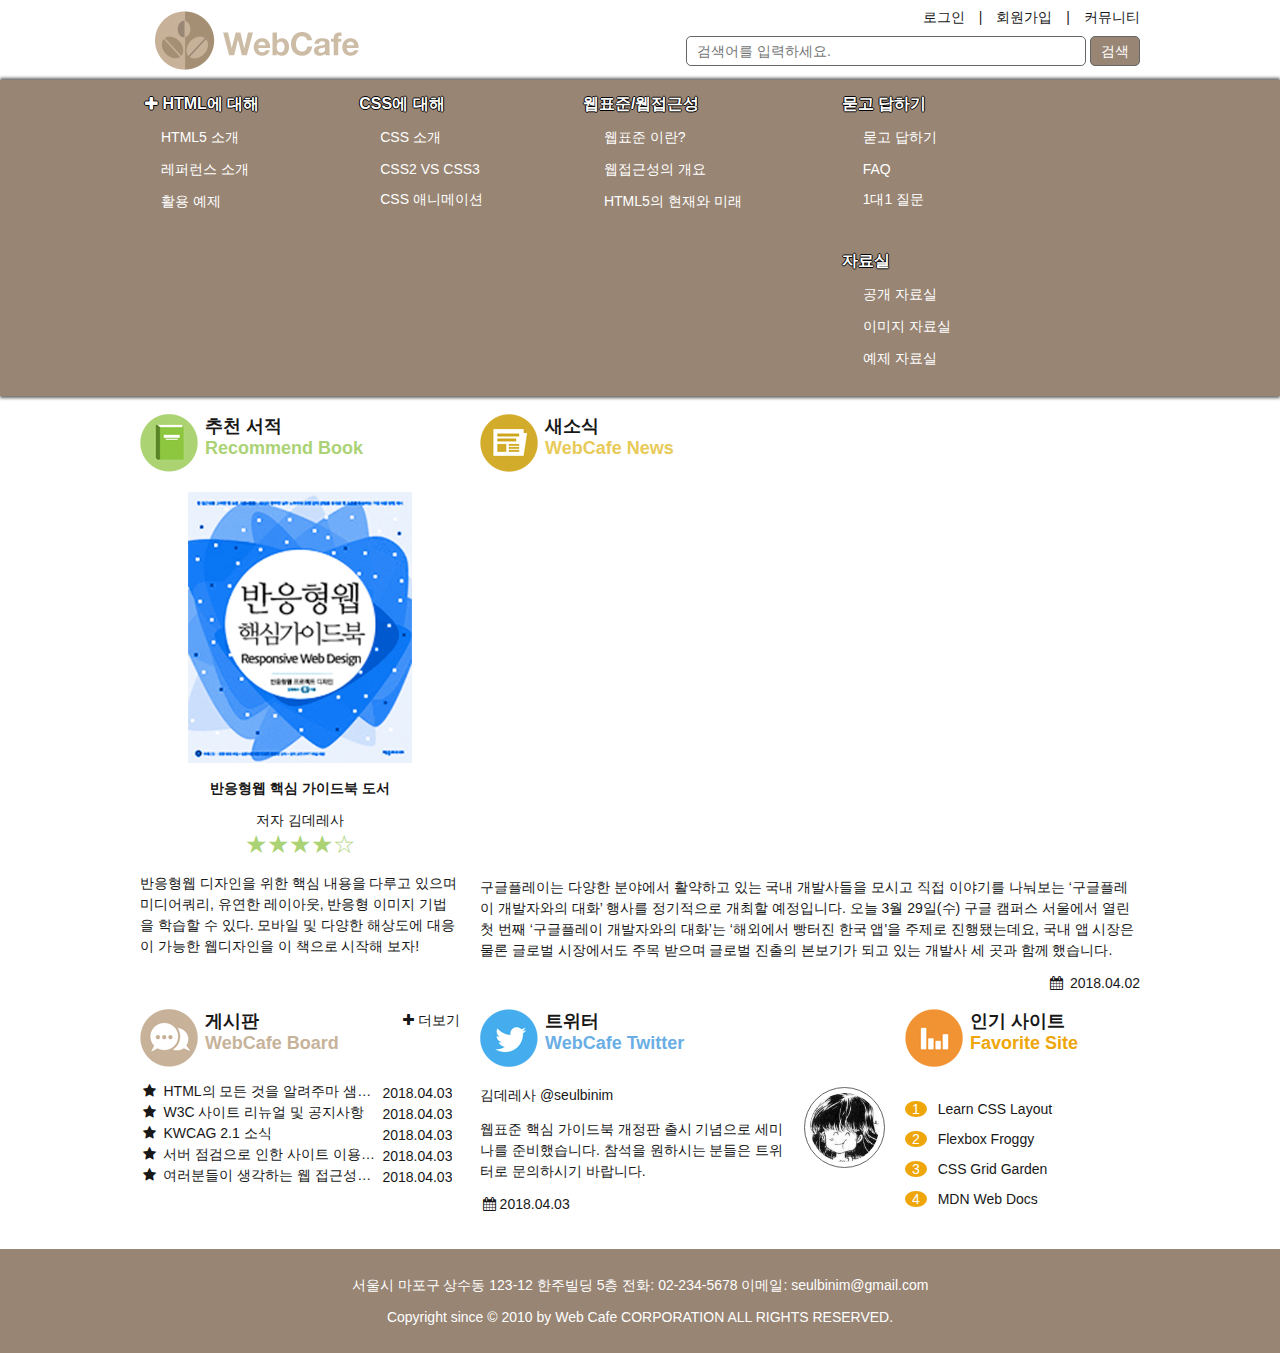
==== webcafe.html @ 8a9dcff9 "반응형 웹 실습을 위한 예제 자료" ====
<!DOCTYPE html>
<html lang="ko-KR">
  <head>
    <meta charset="UTF-8" />
    <meta name="viewport" content="width=device-width, initial-scale=1.0" />
    <meta http-equiv="X-UA-Compatible" content="ie=edge" />
    <title>웹카페 - 반응형 웹(RWD)</title>
    <link rel="stylesheet" href="./css/webcafe.css" />
    <script src="./js/jquery.min.js" defer></script>
    <script src="./js/webcafe.js" defer></script>
  </head>
  <body>
    <header class="header">
      <h1 class="logo">
        <a href="index.html"
          ><img src="./images/rwd-logo.png" alt="Web Cafe"
        /></a>
      </h1>
      <ul class="member">
        <li><a href="#">로그인</a></li>
        <li><a href="#">회원가입</a></li>
        <li><a href="#">커뮤니티</a></li>
      </ul>
      <form
        action="https://formspree.io/seulbinim@gmail.com"
        method="POST"
        class="search-form"
      >
        <fieldset>
          <legend>검색 폼</legend>
          <label for="search" class="a11y-hidden">검색어</label>
          <input
            type="search"
            id="search"
            placeholder="검색어를 입력하세요."
            required
            name="keyword"
          />
          <button class="btn-search" type="submit">검색</button>
          <!-- <a class="btn-search" href="#" role="button">검색</a> -->
        </fieldset>
      </form>
    </header>
    <nav class="navigation">
      <h2 class="a11y-hidden">메인 메뉴</h2>
      <button class="btn-menubar" aria-label="메인메뉴 열기">
        <span class="menubar menubar-top"></span>
        <span class="menubar menubar-middle"></span>
        <span class="menubar menubar-bottom"></span>
      </button>
      <ul class="menu">
        <li class="menu-list">
          <span class="menu-item icon-plus">HTML에 대해</span>
          <ul class="sub-menu">
            <li><a href="http://www.multicampus.co.kr/">HTML5 소개</a></li>
            <li><a href="#">레퍼런스 소개</a></li>
            <li><a href="#">활용 예제</a></li>
          </ul>
        </li>
        <li class="menu-list">
          <span class="menu-item">CSS에 대해</span>
          <ul class="sub-menu">
            <li><a href="#">CSS 소개</a></li>
            <li><a href="#">CSS2 VS CSS3</a></li>
            <li><a href="#">CSS 애니메이션</a></li>
          </ul>
        </li>
        <li class="menu-list">
          <span class="menu-item">웹표준/웹접근성</span>
          <ul class="sub-menu">
            <li><a href="#">웹표준 이란?</a></li>
            <li><a href="#">웹접근성의 개요</a></li>
            <li><a href="#">HTML5의 현재와 미래</a></li>
          </ul>
        </li>
        <li class="menu-list">
          <span class="menu-item">묻고 답하기</span>
          <ul class="sub-menu">
            <li><a href="#">묻고 답하기</a></li>
            <li><a href="#">FAQ</a></li>
            <li><a href="#">1대1 질문</a></li>
          </ul>
        </li>
        <li class="menu-list">
          <span class="menu-item">자료실</span>
          <ul class="sub-menu">
            <li><a href="#">공개 자료실</a></li>
            <li><a href="#">이미지 자료실</a></li>
            <li><a href="#">예제 자료실</a></li>
          </ul>
        </li>
      </ul>
    </nav>
    <main class="main">
      <section class="recommend-book">
        <h2 class="recommend-book-heading main-section-heading">
          추천 서적
          <span class="en-heading">
            Recommend Book
          </span>
        </h2>
        <figure class="recommend-book-cover">
          <img
            class="rwd-img"
            src="images/book_rwd.jpg"
            alt=""
            aria-labelledby="cover-caption"
          />
          <figcaption id="cover-caption">
            반응형웹 핵심 가이드북 도서
          </figcaption>
        </figure>
        <dl class="recommend-book-detail">
          <dt class="recommend-book-author">저자</dt>
          <dd class="recommend-book-author-name">김데레사</dd>
          <dt class="a11y-hidden">평점</dt>
          <dd class="recommend-book-grade" aria-label="5점 만점에 4점">
            <span aria-hidden="true">★★★★☆</span>
          </dd>
        </dl>
        <p class="recommend-book-summary">
          반응형웹 디자인을 위한 핵심 내용을 다루고 있으며 미디어쿼리, 유연한
          레이아웃, 반응형 이미지 기법을 학습할 수 있다. 모바일 및 다양한
          해상도에 대응이 가능한 웹디자인을 이 책으로 시작해 보자!
        </p>
      </section>
      <section class="news">
        <h2 class="news-heading main-section-heading">
          새소식 <span class="en-heading">WebCafe News</span>
        </h2>
        <figure class="news-container">
          <!-- <video class="news-video rwd-img" poster="media/poster.jpg" controls>
            <source src="media/stories.mp4" type="video/mp4" />
            <track
              src="media/stories-en.vtt"
              kind="captions"
              srclang="en"
              label="English Caption"
            />
          </video> -->
          <div class="iframe-container">
            <iframe
              class="rwd-iframe"
              src="https://www.youtube.com/embed/0Jw7OBkkfzo"
              allowfullscreen
            ></iframe>
          </div>
          <figcaption class="a11y-hidden">구글 개발자 이야기</figcaption>
        </figure>
        <p class="news-summary">
          구글플레이는 다양한 분야에서 활약하고 있는 국내 개발사들을 모시고 직접
          이야기를 나눠보는 ‘구글플레이 개발자와의 대화’ 행사를 정기적으로
          개최할 예정입니다. 오늘 3월 29일(수) 구글 캠퍼스 서울에서 열린 첫 번째
          ‘구글플레이 개발자와의 대화’는 ‘해외에서 빵터진 한국 앱'을 주제로
          진행됐는데요, 국내 앱 시장은 물론 글로벌 시장에서도 주목 받으며 글로벌
          진출의 본보기가 되고 있는 개발사 세 곳과 함께 했습니다.
        </p>
        <time class="news-date icon-calendar" datetime="2018-04-02T14:37:23">
          2018.04.02
        </time>
      </section>
      <section class="board">
        <h2 class="board-heading main-section-heading" id="board">
          게시판
          <span class="en-heading">WebCafe Board</span>
        </h2>
        <ul class="board-list">
          <li class="icon-star">
            <a href="#">HTML의 모든 것을 알려주마 샘플 활용법</a>
            <time datetime="2018-04-04T12:34:12">2018.04.03</time>
          </li>
          <li class="icon-star">
            <a href="#">W3C 사이트 리뉴얼 및 공지사항</a>
            <time datetime="2018-04-04T12:34:12">2018.04.03</time>
          </li>
          <li class="icon-star">
            <a href="#">KWCAG 2.1 소식</a>
            <time datetime="2018-04-04T12:34:12">2018.04.03</time>
          </li>
          <li class="icon-star">
            <a href="#">서버 점검으로 인한 사이트 이용안내 입니다.</a>
            <time datetime="2018-04-04T12:34:12">2018.04.03</time>
          </li>
          <li class="icon-star">
            <a href="#"
              >여러분들이 생각하는 웹 접근성에 대해 이야기를 나누어 봅시다.</a
            >
            <time datetime="2018-04-04T12:34:12">2018.04.03</time>
          </li>
        </ul>
        <a href="#" class="board-more icon-plus" aria-labelledby="board"
          >더보기</a
        >
      </section>
      <section class="favorite-site">
        <h2 class="favorite-site-heading main-section-heading">
          인기 사이트<span class="en-heading">Favorite Site</span>
        </h2>
        <ol class="favorite-site-list">
          <li>
            <a href="http://ko.learnlayout.com/" target="_blank"
              >Learn CSS Layout</a
            >
          </li>
          <li>
            <a href="http://flexboxfroggy.com/" target="_blank"
              >Flexbox Froggy</a
            >
          </li>
          <li>
            <a href="http://cssgridgarden.com/" target="_blank"
              >CSS Grid Garden</a
            >
          </li>
          <li>
            <a href="https://developer.mozilla.org/ko/" target="_blank"
              >MDN Web Docs</a
            >
          </li>
        </ol>
      </section>
      <article class="twitter">
        <h2 class="twitter-heading main-section-heading">
          트위터<span class="en-heading">WebCafe Twitter</span>
        </h2>
        <div class="twitter-content">
          <dl class="twitter-user-info">
            <dt class="a11y-hidden">사용자 이름</dt>
            <dd class="twitter-user-name">김데레사</dd>
            <dt class="a11y-hidden">사용자 아이디</dt>
            <dd class="twitter-user-id">
              <a href="http://twitter.com/seulbinim">@seulbinim</a>
            </dd>
          </dl>
          <figure class="twitter-profile">
            <img
              src="images/seulbinim.jpg"
              alt=""
              class="twitter-thumbnail rwd-img"
            />
            <figcaption class="a11y-hidden">사용자 프로필</figcaption>
          </figure>
          <p class="twitter-summary">
            웹표준 핵심 가이드북 개정판 출시 기념으로 세미나를 준비했습니다.
            참석을 원하시는 분들은 트위터로 문의하시기 바랍니다.
          </p>
          <time
            class="twitter-date icon-calendar"
            datetime="2018-04-03T16:09:28"
            >2018.04.03</time
          >
        </div>
      </article>
    </main>
    <footer class="footer">
      <address class="address">
        <span>서울시 마포구 상수동 123-12 한주빌딩 5층</span>
        <span>전화: <a href="tel:022345678">02-234-5678</a></span>
        <span
          >이메일:
          <a href="mailto:seulbinim@gmail.com?subject=문의사항"
            >seulbinim@gmail.com</a
          ></span
        >
      </address>
      <small class="copyright">
        Copyright since &copy; 2010 by Web Cafe CORPORATION ALL RIGHTS RESERVED.
      </small>
    </footer>
  </body>
</html>
---- css/webcafe.css ----
@charset "utf-8";
@import url('https://spoqa.github.io/spoqa-han-sans/css/SpoqaHanSans-kr.css');
@import url('./fonts.css');
@import url('./normalize.css');
@import url('./reset.css');
/* 숨김 콘텐츠 */
legend, .a11y-hidden{
  background: pink;
  position: absolute;
  width: 1px;
  height: 1px;
  margin: -1px;
  overflow: hidden;
  clip: rect(0,0,0,0);
}

/* 링크 스타일 */
a{
  color: inherit;
  text-decoration: none;
}
/* 기본 스타일 */
html{
  font-size: 10px;
}
body{
  font-family: 'Spoqa Han Sans', sans-serif;
  font-weight: 400;
  font-size: 1.4rem;
  background: #fff;
  color: #181818;
}
/* 공통 스타일 */
*, *::before, *::after{
  box-sizing: border-box;
}
/* 공통 검색 폼 */
input[type="search"]{
  border: 1px solid #666;
  border-radius: 5px;
  padding: 5px 10px;
  height: 30px;
}
.search-form label, input[type="search"], .btn-search{
  vertical-align: middle;
}
/* 공통 반응형 콘텐츠 */
.rwd-img{
  max-width: 100%;
  height: auto;
}
/* 공통 메인 콘텐츠 섹션 제목 */
.main-section-heading{
  background: url('./images/sprite_main.png') no-repeat;
  font-size: 1.8rem;
  font-weight: 700;
  padding-left: 65px;
  min-height: 60px;
  margin: 1em 0;
}
.en-heading{
  display: block;
}
.recommend-book-heading {
  background-position: 0 0;
}
.recommend-book-heading .en-heading {
  color: #abd375;
}
.news-heading {
  background-position: 0 -230px;
}
.news-heading .en-heading {
  color: #e8ca58;
}
.board-heading {
  background-position: 0 -115px;
  margin-bottom: 0.5em;
}
.board-heading .en-heading {
  color: #c7b39a;
}
.favorite-site-heading {
  background-position: 0 -345px;
}
.favorite-site-heading .en-heading {
  color: #eea60a;
}
.twitter-heading {
  background-position: 0 -460px;
}
.twitter-heading .en-heading {
  color: #6aaee6;
}
/* 공통 추천 서적 */
.recommend-book-cover{
  width: 70%;
  margin: 0 auto;
  text-align: center;
}
.recommend-book-cover figcaption{
  font-weight: 700;
  margin: 1em;
}
.recommend-book-detail{
  text-align: center;
}
.recommend-book-author, .recommend-book-author-name{
  display: inline;
}
.recommend-book-grade{
  font-size: 2.5rem;
  color: #abd375;
}
[class$="summary"]{
  line-height: 1.5;
  margin: 1em 0;
}
/* 공통 새소식 반응형 비디오 */
.iframe-container{
  width: 100%;
  height: 0;
  padding-top: calc(9/16 * 100%);
  position: relative;
}
.rwd-iframe{
  position: absolute;
  top: 0;
  left: 0;
  width: 100%;
  height: 100%;
}
.news-date{
  display: block;
  text-align: right;
}
/* 공통 게시판 */
.board{
  position: relative;
}
.board-list a, .board-list time{
  display: inline-block;
  overflow: hidden;
  position: relative;
  top: 5px;
}
.board-list a{
  width: calc(100% - 105px);
  white-space: nowrap;
  text-overflow: ellipsis;
}
.board-more{
  position: absolute;
  top: 1.5em;
  right: 0;
}
/* 공통 인기사이트 */
.favorite-site-list {
  overflow: hidden;
}
.favorite-site-list li {
  counter-increment: number;
  margin: 1em 0;
}
.favorite-site-list li::before {
  content: counter(number, decimal);
  background: #eea60a;
  color: #fff;
  border-radius: 50%;
  padding: 0 0.5em;
  margin-right: 0.5em;
}
/* 공통 트위터 */
.twitter-content{
  position: relative;
  padding-right: 25%;
}
.twitter-user-name, .twitter-user-id{
  display: inline;
}
.twitter-profile{
  position: absolute;
  top: 0;
  right: 0;
  width: 20%;
  text-align: right;
}
.twitter-profile img{
  border-radius: 50%;
  border: 1px solid #666;
  padding: 5px;
}
/* 공통 푸터 */
.footer {
  background-color: #988574;
  color: #fff;
  text-align: center;
  padding: 2em 0;
  margin-top: 2em;
}
/* 주소 및 저작권 공통 */
.address {
  font-style: normal;
  margin-bottom: 1em;
}
.copyright {
  font-size: 1em;
}
/* 모바일 레이아웃 */
@media screen and (min-width: 320px) and (max-width: 999px){
  .header{
    background: #38302e;
    color: #fff;
    display: flex;
    flex-direction: row;
    flex-wrap: wrap;
    padding-bottom: 1em;
  }
  .logo, .member, .search-form{
    width: 100%;
    padding-left: 20px;
    padding-right: 20px;
  }
  /* 모바일 로고 */
  .logo{
    padding-top: 0.5em;
    padding-bottom: 0.5em;
  }
  /* 모바일 멤버링크 */
  .member{
    background: #988574;
    order: -1;
    display: flex;
    justify-content: flex-end;
    padding-top: 2px;
    padding-bottom: 2px;
  }
  .member a{
    display: block;
    padding: 5px 2px;
    margin-left: 1em;
  }
  /* 모바일 검색 폼 */
  input[type="search"]{
    width: calc(100% - 35px);
  }
  .btn-search{
    position: relative;
    background: transparent;
    width: 30px;
    height: 30px;
    border: 0;
    padding: 0;
  }
  .btn-search::after{
    content: "";
    position: absolute;
    top: 0;
    left: 0;
    width: 100%;
    height: 100%;
    background: transparent url('./images/btn_search.png') no-repeat;
    background-size: 100%;
  }
  /* 모바일 메인메뉴 */
  .btn-menubar{
    position: absolute;
    top: 55px;
    right: 20px;
    background: transparent;
    width: 30px;
    height: 30px;
    border: 0;
    padding: 0;
    overflow: hidden;
  }
  .menubar{
    background: #fff;
    width: 100%;
    height: 25%;
    position: absolute;
    left: 0;
    border-radius: 2px;
    transition: all 0.2s;
  }
  .menubar-top{
    top: 0;
  }
  .menubar-middle{
    top: 50%;
    transform: translateY(-50%);
  }
  .menubar-bottom{
    top: 100%;
    transform: translateY(-100%);
  }
  .is-act .menubar-top{
    top: 50%;
    transform: translateY(-50%) rotate(45deg);
  }
  .is-act .menubar-middle{
    transform: translate(-100%, -50%);
  }
  .is-act .menubar-bottom{
    top: 50%;
    transform: translateY(-50%) rotate(-45deg);
  }
  .menu{
    width: 70%;
    height: 100vh;
    padding: 3em;
    position: fixed;
    top: 0;
    left: 0;
    background: rgba(0,0,0,0.85);
    color: #fff;
    transform: translateX(-100%);
    transition: all 0.2s;
  }
  .is-act .menu{
    transform: translateX(0);
  }
  .menu-list{
    margin-bottom: 1em;
  }
  .menu-item{
    cursor: pointer;
  }
  .sub-menu{
    display: none;
    list-style: disc;
    padding-left: 40px;
  }
  .menu-act .sub-menu{
    display: block;
  }
  .sub-menu li{
    margin: 0.5em 0;
  }
  /* 모바일 메인 콘텐츠 레이아웃 */
  .main{
    padding: 0 20px;
  }
  /* 모바일 추천 서적 */
  .recommend-book-cover{
     width: 50%;
  }
  /* 모바일 푸터 */
  .footer{
    text-align: left;
    padding: 1em;
  }
  .address span{
    display: block;
  }
}
/* 데스크탑 스타일 */
@media screen and (min-width: 1000px){
  /* 데스크탑 레이아웃 */
  .header, .menu, .main, .slogan{
    width: 1000px;
    margin: 0 auto;
  }
  /* 데스크탑 헤더 */
  .header {
    position: relative;
    padding-bottom: 1em;
  }
  /* 데스크탑 로고 */
  .logo{
    position: absolute;
    top: 50%;
    left: 15px;
    margin-top: -29px;
  }
  .logo img{
    vertical-align: top;
  }
  /* 데스크탑 멤버링크 */
  .member{
    font-size: 0;
    text-align: right;
    padding: 2px 0;
    margin-right: -1.4rem;
  }
  .member li, .member a{
    display: inline-block;
  }
  .member li{
    font-size: 1.4rem;
  }
  .member li:nth-child(n+2)::before{
    content: '|';
   }
  .member a{
    padding: 0.5em 1em;
  }
  /* 데스크탑 검색 폼 */
  .search-form{
    text-align: right;
  }
  input[type="search"]{
    width: 400px;
  }
  .btn-search{
    padding: 5px 10px;
    border: 1px solid #666;
    background: #988574;
    border-radius: 5px;
    color: #fff;
    height: 30px;
  }
  /* .btn-search::before{
    content: '검색';
  } */
  /* 데스크탑 메인메뉴 */
  .btn-menubar{
    display: none;
  }
  .navigation{
    background: #988574;
    box-shadow: 0px -2px 3px 0 #666, 0px 2px 3px 0 #666;
  }
  .menu::after{
    content: "";
    display: block;
    clear: both;
  }
  .menu li{
    margin-top: 1em;
    margin-bottom: 1em;
  }
  .menu-list{
    float: left;
    color: #fff;
    margin-left: 100px;
  }
  .menu-list:first-child{
    margin-left: 0;
  }
  .menu-item{
    font-size: 1.6rem;
    font-weight: 700;
    text-shadow: 1px 0 0 #000, -1px 0 0 #000, 0 1px 0 #000, 0 -1px 0 #000;
  }
  .sub-menu{
    margin-left: 1.5em;
  }
  /* 데스크탑 메인 콘텐츠 레이아웃 */
  .main{
    display: grid;
    grid-template-rows: auto auto;
    grid-template-columns: repeat(12, 65px);
    grid-column-gap: 20px;
    grid-template-areas: "book book book book news news news news news news news news"
                         "board board board board twitter twitter twitter twitter twitter favorite favorite favorite";
  }
  .recommend-book{
    grid-area: book;
  }
  .news{
    grid-area: news;
  }
  .board{
    grid-area: board;
  }
  .favorite-site{
    grid-area: favorite;
  }
  .twitter{
    grid-area: twitter;
  }
}
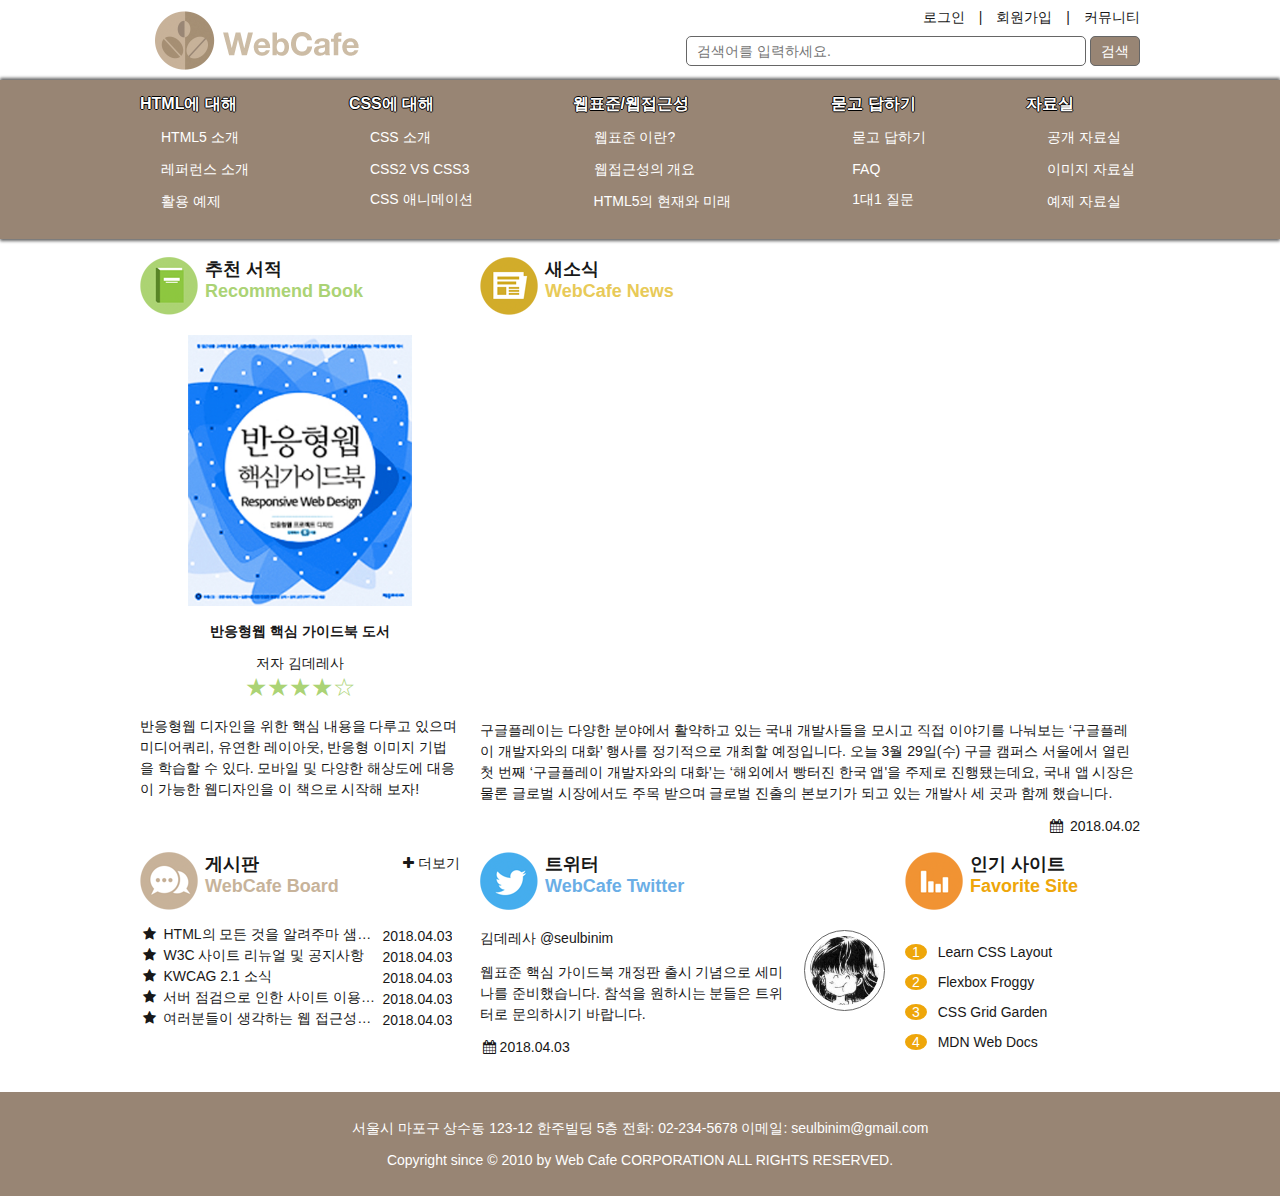
==== commit 62e8822d: "icon plus 클래스 제거" ====
--- a/webcafe.html
+++ b/webcafe.html
@@ -50,7 +50,7 @@
       </button>
       <ul class="menu">
         <li class="menu-list">
-          <span class="menu-item icon-plus">HTML에 대해</span>
+          <span class="menu-item">HTML에 대해</span>
           <ul class="sub-menu">
             <li><a href="http://www.multicampus.co.kr/">HTML5 소개</a></li>
             <li><a href="#">레퍼런스 소개</a></li>
